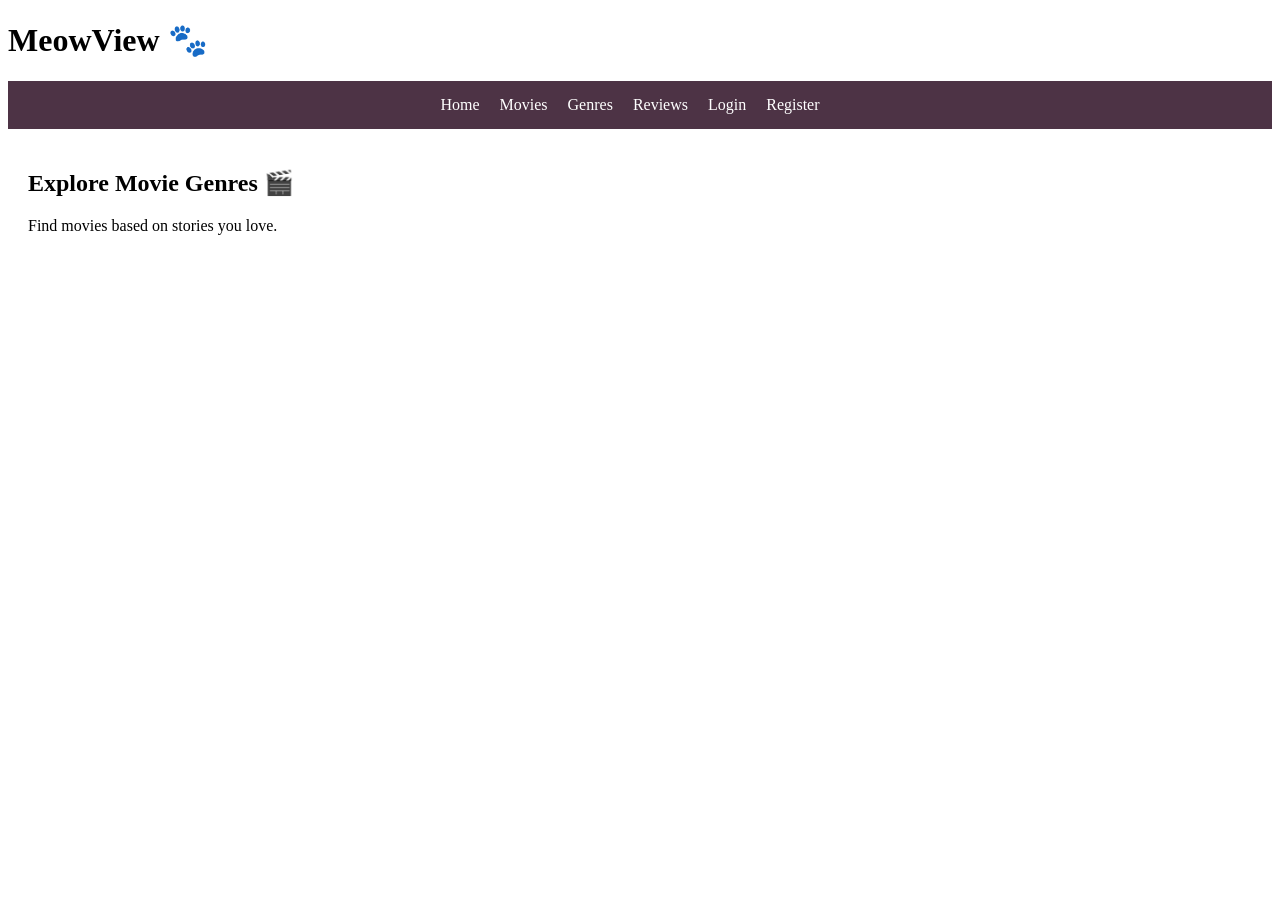
==== genres.html @ ebd20310 "added the genre reviews and movie files and pics as well" ====
<!doctype html>
<html lang="en">
  <head>
    <meta charset="UTF-8" />
    <meta name="viewport" content="width=device-width, initial-scale=1.0" />
    <title>Genres | MeowView</title>
    <link rel="stylesheet" href="./style.css" />
  </head>
  <body>
    <header>
      <h1>MeowView 🐾</h1>
    </header>

    <nav>
      <a href="index.html">Home</a>
      <a href="movies.html">Movies</a>
      <a href="genres.html">Genres</a>
      <a href="reviews.html">Reviews</a>
      <a href="login.html">Login</a>
      <a href="register.html">Register</a>
    </nav>

    <main>
      <h2>Explore Movie Genres 🎬</h2>
      <p>Find movies based on stories you love.</p>
    </main>
  </body>
</html>
---- style.css ----
#website-title {
  color: rgb(77, 51, 69);
  font-size: 30px;
  font-family: "Times New Roman", Times, serif;
}

nav {
  background-color: rgb(77, 51, 69);
  padding: 15px;
  display: flex;
  justify-content: center;
  align-items: center;
  gap: 25 px;
  flex-wrap: wrap;
}

nav a {
  color: white;
  text-decoration: none;
  margin-right: 20px;
}

main {
  padding: 20px;
}
section {
  margin-bottom: 30px;
}

.movie-container {
  display: flex;
  gap: 20px;
  flex-wrap: wrap;
}

.movie-card {
  background-color: #f5edf2;
  padding: 20px;

  border-radius: 10px;
  min-width: 0;
  flex: 1 1 250px;
}

section ul {
  list-style: none;
  padding: 0px;
  display: flex;
  gap: 15px;
  flex-wrap: wrap;
}
section li {
  background-color: #f5edf2;
  padding: 10px 20px;
  border-radius: 20px;
}

.movie-card img {
  width: 100%;
  height: 300px;
  object-fit: contain;
  display: block;
  border-radius: 20px;
}

aside {
  background-color: #f5edf2;
  padding: 20px;
  margin-top: 25px;
  border-radius: 15px;
}

footer {
  background-color: rgb(60, 29, 51);
  color: white;
  text-align: center;
  padding: 20px;
  margin-top: 30px;
}
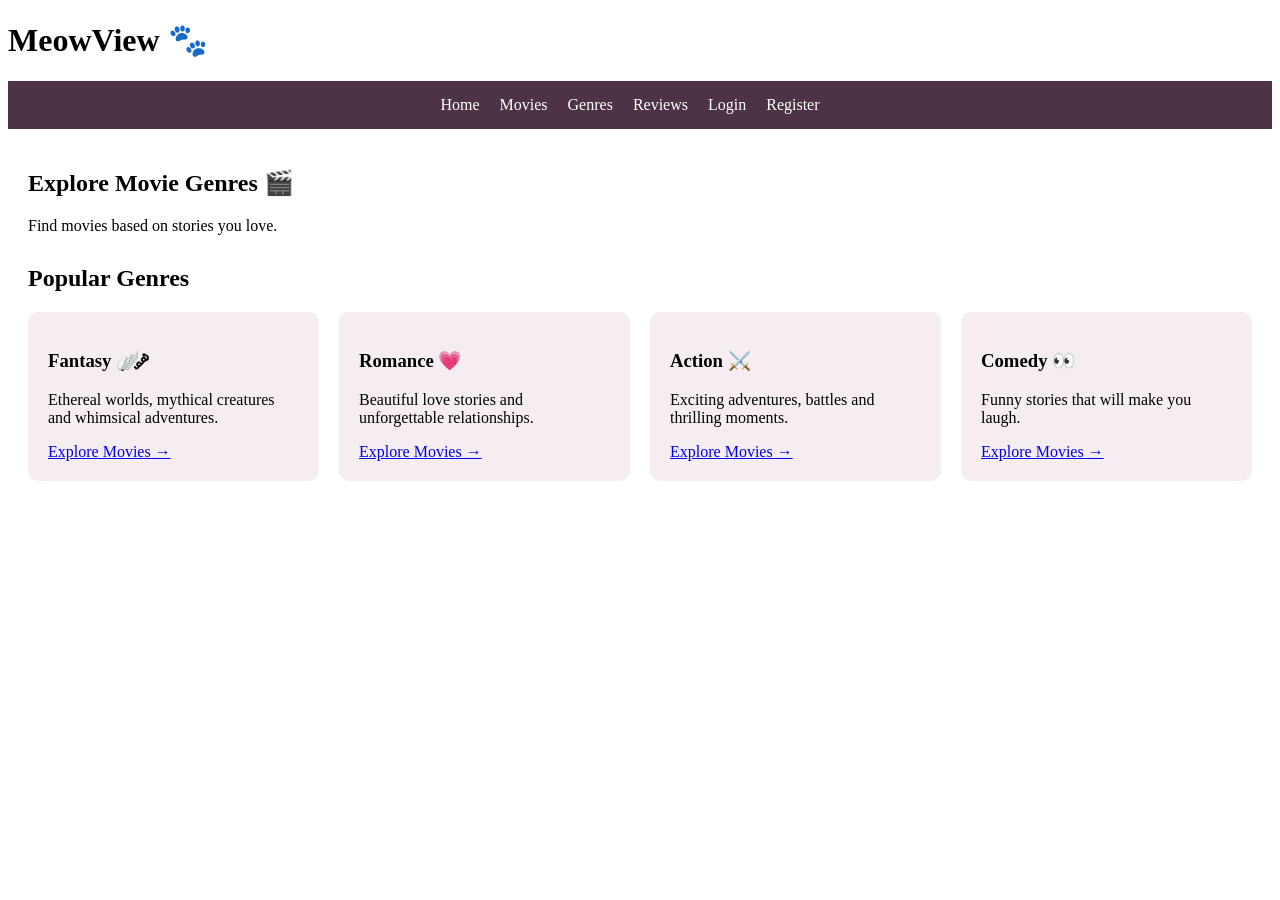
==== commit f03eb4c0: "added a couple rating and descriptions in movies and fixed the style a bit" ====
--- a/genres.html
+++ b/genres.html
@@ -21,8 +21,40 @@
     </nav>
 
     <main>
-      <h2>Explore Movie Genres 🎬</h2>
-      <p>Find movies based on stories you love.</p>
+      <section>
+        <h2>Explore Movie Genres 🎬</h2>
+        <p>Find movies based on stories you love.</p>
+      </section>
+
+      <section>
+        <h2>Popular Genres</h2>
+
+        <div class="movie-container">
+          <article class="movie-card">
+            <h3>Fantasy ִֶָ🪽་༘</h3>
+            <p>Ethereal worlds, mythical creatures and whimsical adventures.</p>
+            <a href="movies.html">Explore Movies →</a>
+          </article>
+
+          <article class="movie-card">
+            <h3>Romance 💗</h3>
+            <p>Beautiful love stories and unforgettable relationships.</p>
+            <a href="movies.html">Explore Movies →</a>
+          </article>
+
+          <article class="movie-card">
+            <h3>Action ⚔️</h3>
+            <p>Exciting adventures, battles and thrilling moments.</p>
+            <a href="movies.html">Explore Movies →</a>
+          </article>
+
+          <article class="movie-card">
+            <h3>Comedy 👀</h3>
+            <p>Funny stories that will make you laugh.</p>
+            <a href="movies.html">Explore Movies →</a>
+          </article>
+        </div>
+      </section>
     </main>
   </body>
 </html>
--- a/style.css
+++ b/style.css
@@ -77,3 +77,54 @@
   padding: 20px;
   margin-top: 30px;
 }
+
+form {
+  background-color: #f5edf2;
+  padding: 25px;
+  border-radius: 15px;
+  max-width: 500px;
+}
+
+form input,
+form select {
+  padding: 10px;
+  border: 1px solid #d8c4d0;
+  border-radius: 8px;
+  font-size: 15px;
+}
+
+form input[type="email"],
+form input[type="password"],
+form input[type="text"] {
+  width: 100%;
+  box-sizing: border-box;
+}
+
+form button {
+  background-color: rgb(78, 27, 63);
+  color: white;
+  border: none;
+  padding: 10px 20px;
+  border-radius: 8px;
+  cursor: pointer;
+}
+
+form label {
+  display: inline-block;
+  margin-bottom: 5px;
+}
+form input,
+form select {
+  margin-bottom: 15px;
+}
+
+form button:hover {
+  background-color: #6b3b5d;
+}
+
+.account-form {
+  background-color: #f5edf2;
+  padding: 25px;
+  border-radius: 15px;
+  max-width: 500px;
+}
